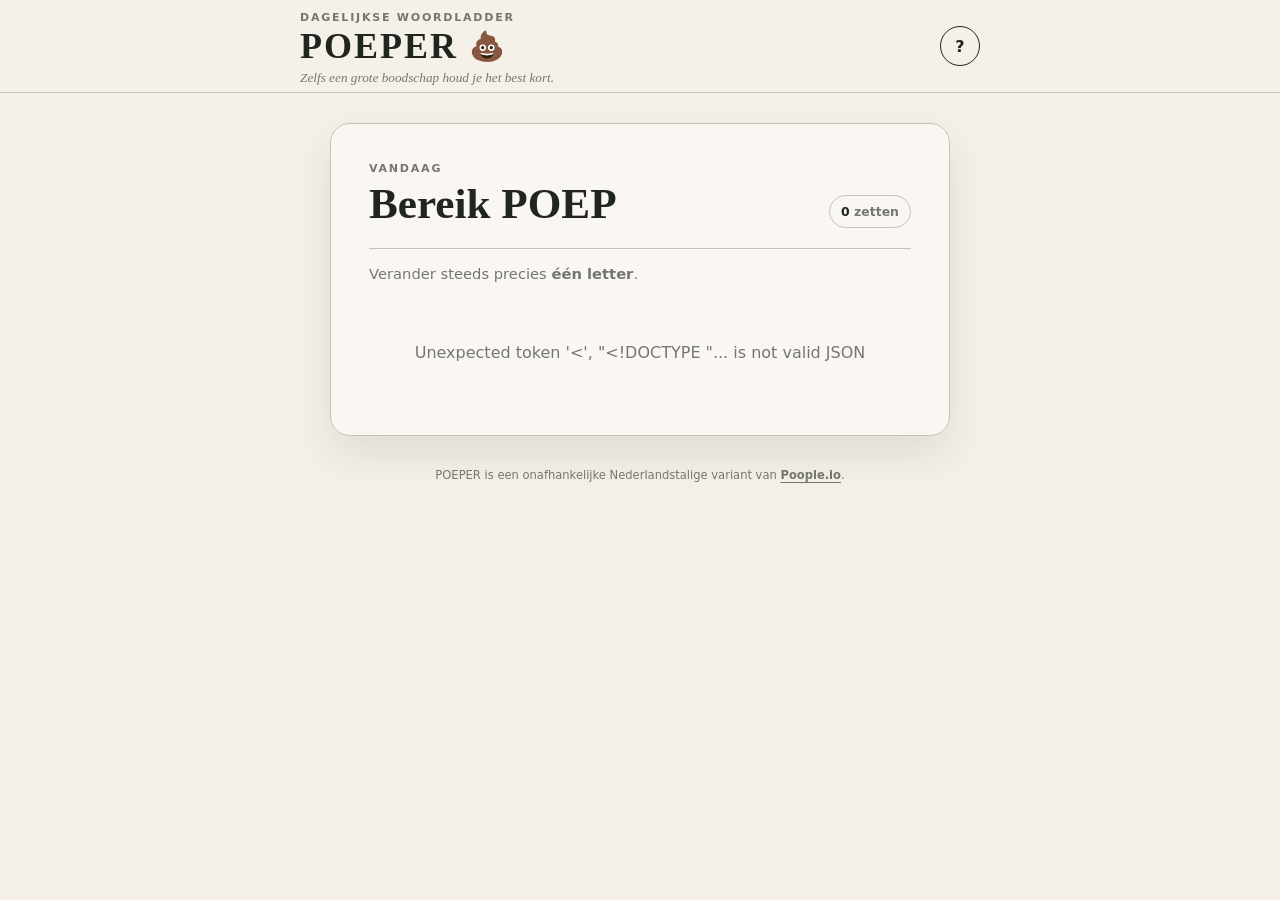
==== static/index.html @ fd043868 "Add production-ready POEPER word ladder game" ====
<!doctype html>
<html lang="nl">
<head>
  <meta charset="utf-8">
  <meta name="viewport" content="width=device-width, initial-scale=1">
  <meta name="theme-color" content="#f5f1e8">
  <title>POEPER 💩 — dagelijkse woordladder</title>
  <link rel="stylesheet" href="/static/styles.css">
  <script src="/static/app.js" defer></script>
</head>
<body>
  <header class="site-header">
    <div class="header-inner">
      <div class="brand-lockup">
        <span class="eyebrow">Dagelijkse woordladder</span>
        <h1>POEPER <span class="title-emoji" role="img" aria-label="poep">💩</span></h1>
        <p class="brand-tagline">Zelfs een grote boodschap houd je het best kort.</p>
      </div>
      <button class="icon-button" id="help-button" type="button" aria-label="Speluitleg">?</button>
    </div>
  </header>

  <main>
    <section class="game-shell" aria-labelledby="puzzle-title">
      <div class="puzzle-heading">
        <div>
          <p class="puzzle-date" id="puzzle-date">Vandaag</p>
          <h2 id="puzzle-title">Bereik <span id="target-label">POEP</span></h2>
        </div>
        <div class="attempt-pill"><span id="attempt-count">0</span> zetten</div>
      </div>

      <div class="rule-line">
        Verander steeds precies <strong>één letter</strong>.
      </div>

      <div class="loading" id="loading" role="status">Puzzel laden…</div>
      <div class="ladder" id="ladder" aria-live="polite"></div>

      <div class="goal" id="goal" hidden>
        <span class="goal-label">DOEL</span>
        <div class="word-row goal-row" id="goal-word"></div>
      </div>

      <form class="entry-form" id="entry-form" hidden>
        <label for="word-input">Volgend woord</label>
        <div class="entry-controls">
          <input
            id="word-input"
            name="word"
            type="text"
            maxlength="4"
            inputmode="text"
            autocomplete="off"
            autocapitalize="characters"
            spellcheck="false"
            aria-describedby="message"
            required
          >
          <button class="submit-button" id="submit-button" type="submit">ENTER</button>
        </div>
        <p class="message" id="message" role="alert"></p>
      </form>

      <div class="keyboard" id="keyboard" aria-label="Schermtoetsenbord" hidden></div>

      <section class="result" id="result" hidden aria-live="polite">
        <p class="result-kicker">Dagdoel gehaald</p>
        <h2 id="result-title"></h2>
        <div class="score-grid">
          <div><strong id="result-attempts">0</strong><span>jouw zetten</span></div>
          <div><strong id="result-minimum">0</strong><span>kortste route</span></div>
        </div>
        <p id="result-copy"></p>
      </section>
    </section>
  </main>

  <footer class="site-footer">
    <p>
      POEPER is een onafhankelijke Nederlandstalige variant van
      <a href="https://poople.io/" target="_blank" rel="noopener noreferrer">Poople.io</a>.
    </p>
  </footer>

  <dialog id="help-dialog">
    <button class="dialog-close" id="help-close" type="button" aria-label="Sluiten">×</button>
    <p class="eyebrow">Zo werkt het</p>
    <h2>Maak een woordtrap</h2>
    <ol>
      <li>Begin bij het woord van vandaag.</li>
      <li>Verander per zet precies één letter.</li>
      <li>Gebruik alleen geldige Nederlandse woorden.</li>
      <li>Bereik POEP in zo weinig mogelijk zetten — zelfs een grote boodschap houd je het best kort.</li>
    </ol>
    <div class="example-row">
      <span>KOEK</span><span aria-hidden="true">→</span><span>POEK</span>
    </div>
  </dialog>
</body>
</html>
---- static/styles.css ----
:root {
  --paper: #f5f1e8;
  --paper-deep: #ebe4d7;
  --ink: #20251f;
  --muted: #74776f;
  --line: #c8c2b6;
  --tile: #ffffff;
  --changed: #d5a62e;
  --success: #4e8b57;
  --danger: #a94636;
  --shadow: 0 18px 45px rgb(38 40 34 / 10%);
}

* {
  box-sizing: border-box;
}

body {
  margin: 0;
  min-height: 100vh;
  color: var(--ink);
  background: var(--paper);
  font-family: Inter, ui-sans-serif, system-ui, -apple-system, BlinkMacSystemFont, "Segoe UI", sans-serif;
}

button,
input {
  font: inherit;
}

button {
  color: inherit;
}

.site-header {
  border-bottom: 1px solid var(--line);
}

.header-inner {
  width: min(100% - 32px, 680px);
  min-height: 92px;
  margin: 0 auto;
  display: flex;
  align-items: center;
  justify-content: space-between;
}

.brand-lockup h1,
.puzzle-heading h2,
.result h2,
dialog h2 {
  margin: 0;
  font-family: Georgia, "Times New Roman", serif;
}

.brand-lockup h1 {
  font-size: clamp(1.6rem, 6vw, 2.25rem);
  letter-spacing: .055em;
}

.title-emoji {
  display: inline-block;
  font-family: sans-serif;
  font-size: .8em;
  letter-spacing: 0;
  vertical-align: .08em;
}

.brand-tagline {
  margin: 3px 0 0;
  color: var(--muted);
  font-family: Georgia, "Times New Roman", serif;
  font-size: .83rem;
  font-style: italic;
}

.eyebrow,
.puzzle-date,
.goal-label,
.result-kicker {
  margin: 0 0 4px;
  color: var(--muted);
  font-size: .69rem;
  font-weight: 800;
  letter-spacing: .16em;
  text-transform: uppercase;
}

.icon-button,
.dialog-close {
  width: 40px;
  height: 40px;
  padding: 0;
  border: 1px solid var(--ink);
  border-radius: 50%;
  background: transparent;
  cursor: pointer;
  font-weight: 800;
}

main {
  width: min(100% - 24px, 620px);
  margin: 30px auto 32px;
}

.site-footer {
  width: min(100% - 32px, 620px);
  margin: 0 auto 36px;
  color: var(--muted);
  font-size: .72rem;
  text-align: center;
}

.site-footer p {
  margin: 0;
}

.site-footer a {
  color: inherit;
  font-weight: 750;
  text-underline-offset: 3px;
}

.game-shell {
  padding: clamp(20px, 5vw, 38px);
  border: 1px solid var(--line);
  border-radius: 20px;
  background: rgb(255 255 255 / 42%);
  box-shadow: var(--shadow);
}

.puzzle-heading {
  display: flex;
  align-items: flex-end;
  justify-content: space-between;
  gap: 18px;
}

.puzzle-heading h2 {
  font-size: clamp(1.75rem, 7vw, 2.7rem);
}

.attempt-pill {
  flex: 0 0 auto;
  padding: 8px 11px;
  border: 1px solid var(--line);
  border-radius: 999px;
  color: var(--muted);
  font-size: .78rem;
  font-weight: 750;
}

.attempt-pill span {
  color: var(--ink);
}

.rule-line {
  margin: 20px 0 26px;
  padding-top: 16px;
  border-top: 1px solid var(--line);
  color: var(--muted);
  font-size: .92rem;
}

.loading {
  padding: 35px 0;
  color: var(--muted);
  text-align: center;
}

.ladder,
.goal {
  display: grid;
  gap: 8px;
}

.ladder-step,
.goal {
  position: relative;
  display: grid;
  grid-template-columns: 48px 1fr;
  align-items: center;
  gap: 10px;
}

.step-label,
.goal-label {
  color: var(--muted);
  font-size: .66rem;
  font-weight: 800;
  letter-spacing: .1em;
  text-align: right;
}

.word-row {
  display: grid;
  grid-template-columns: repeat(4, minmax(42px, 62px));
  justify-content: center;
  gap: 7px;
}

.tile {
  aspect-ratio: 1;
  display: grid;
  place-items: center;
  border: 2px solid var(--line);
  border-radius: 7px;
  background: var(--tile);
  font-size: clamp(1.35rem, 6vw, 1.85rem);
  font-weight: 850;
  line-height: 1;
  text-transform: uppercase;
}

.tile.changed {
  border-color: var(--changed);
  background: var(--changed);
  color: #fff;
}

.tile.correct {
  border-color: var(--success);
  background: var(--success);
  color: #fff;
}

.ladder-step.completed .tile {
  border-color: var(--success);
  background: var(--success);
  color: #fff;
}

.goal {
  margin-top: 12px;
  padding-top: 15px;
  border-top: 1px dashed var(--line);
}

.goal-row .tile {
  border-style: dashed;
  background: transparent;
  color: var(--muted);
}

.entry-form {
  margin-top: 25px;
}

.entry-form label {
  display: block;
  margin-bottom: 7px;
  font-size: .78rem;
  font-weight: 800;
  letter-spacing: .08em;
  text-transform: uppercase;
}

.entry-controls {
  display: grid;
  grid-template-columns: 1fr auto;
  gap: 8px;
}

#word-input {
  min-width: 0;
  height: 52px;
  padding: 0 8px 0 18px;
  border: 2px solid var(--ink);
  border-radius: 8px;
  background: #fff;
  color: var(--ink);
  font-size: 1.25rem;
  font-weight: 850;
  letter-spacing: .55em;
  text-transform: uppercase;
}

#word-input:focus-visible,
button:focus-visible {
  outline: 3px solid rgb(213 166 46 / 35%);
  outline-offset: 2px;
}

.submit-button {
  padding: 0 18px;
  border: 0;
  border-radius: 8px;
  background: var(--ink);
  color: #fff;
  cursor: pointer;
  font-size: .78rem;
  font-weight: 850;
  letter-spacing: .08em;
}

.submit-button:disabled {
  cursor: wait;
  opacity: .55;
}

.message {
  min-height: 20px;
  margin: 7px 0 0;
  color: var(--danger);
  font-size: .82rem;
  font-weight: 700;
}

.entry-form.shake {
  animation: shake 220ms ease-in-out;
}

.keyboard {
  display: grid;
  gap: 6px;
  margin-top: 14px;
}

.key-row {
  display: flex;
  justify-content: center;
  gap: 5px;
}

.key {
  min-width: 0;
  height: 43px;
  flex: 1 1 0;
  padding: 0 3px;
  border: 0;
  border-radius: 5px;
  background: #d8d4ca;
  cursor: pointer;
  font-size: .77rem;
  font-weight: 850;
}

.key.wide {
  flex: 1.55 1 0;
  font-size: .65rem;
}

.result {
  margin-top: 25px;
  padding: 24px;
  border: 2px solid var(--success);
  border-radius: 12px;
  background: #edf4ec;
  text-align: center;
}

.result h2 {
  font-size: 2rem;
}

.result-kicker {
  color: var(--success);
}

.score-grid {
  display: grid;
  grid-template-columns: 1fr 1fr;
  margin: 20px 0 14px;
  border-block: 1px solid #b7ccb7;
}

.score-grid div {
  padding: 14px 8px;
}

.score-grid div + div {
  border-left: 1px solid #b7ccb7;
}

.score-grid strong,
.score-grid span {
  display: block;
}

.score-grid strong {
  font-family: Georgia, "Times New Roman", serif;
  font-size: 2rem;
}

.score-grid span,
#result-copy {
  color: var(--muted);
  font-size: .78rem;
}

dialog {
  width: min(100% - 32px, 480px);
  padding: 32px;
  border: 1px solid var(--line);
  border-radius: 18px;
  color: var(--ink);
  background: var(--paper);
  box-shadow: var(--shadow);
}

dialog::backdrop {
  background: rgb(24 27 23 / 58%);
}

.dialog-close {
  position: absolute;
  top: 15px;
  right: 15px;
  font-size: 1.35rem;
}

dialog ol {
  padding-left: 22px;
  color: var(--muted);
  line-height: 1.65;
}

.example-row {
  display: flex;
  align-items: center;
  justify-content: center;
  gap: 14px;
  padding: 16px;
  border: 1px solid var(--line);
  border-radius: 8px;
  font-weight: 850;
  letter-spacing: .18em;
}

[hidden] {
  display: none !important;
}

.poop-explosion {
  position: fixed;
  inset: 0;
  z-index: 1000;
  width: 100%;
  height: 100%;
  pointer-events: none;
}

@keyframes shake {
  25% { transform: translateX(-5px); }
  75% { transform: translateX(5px); }
}

@media (max-width: 480px) {
  main {
    width: 100%;
    margin-top: 0;
  }

  .game-shell {
    min-height: calc(100vh - 82px);
    border: 0;
    border-radius: 0;
    box-shadow: none;
  }

  .header-inner {
    min-height: 82px;
  }

  .word-row {
    grid-template-columns: repeat(4, minmax(40px, 56px));
  }

  .ladder-step,
  .goal {
    grid-template-columns: 38px 1fr;
  }

  .key {
    height: 46px;
  }
}

@media (prefers-reduced-motion: reduce) {
  *, *::before, *::after {
    scroll-behavior: auto !important;
    animation-duration: .01ms !important;
  }
}
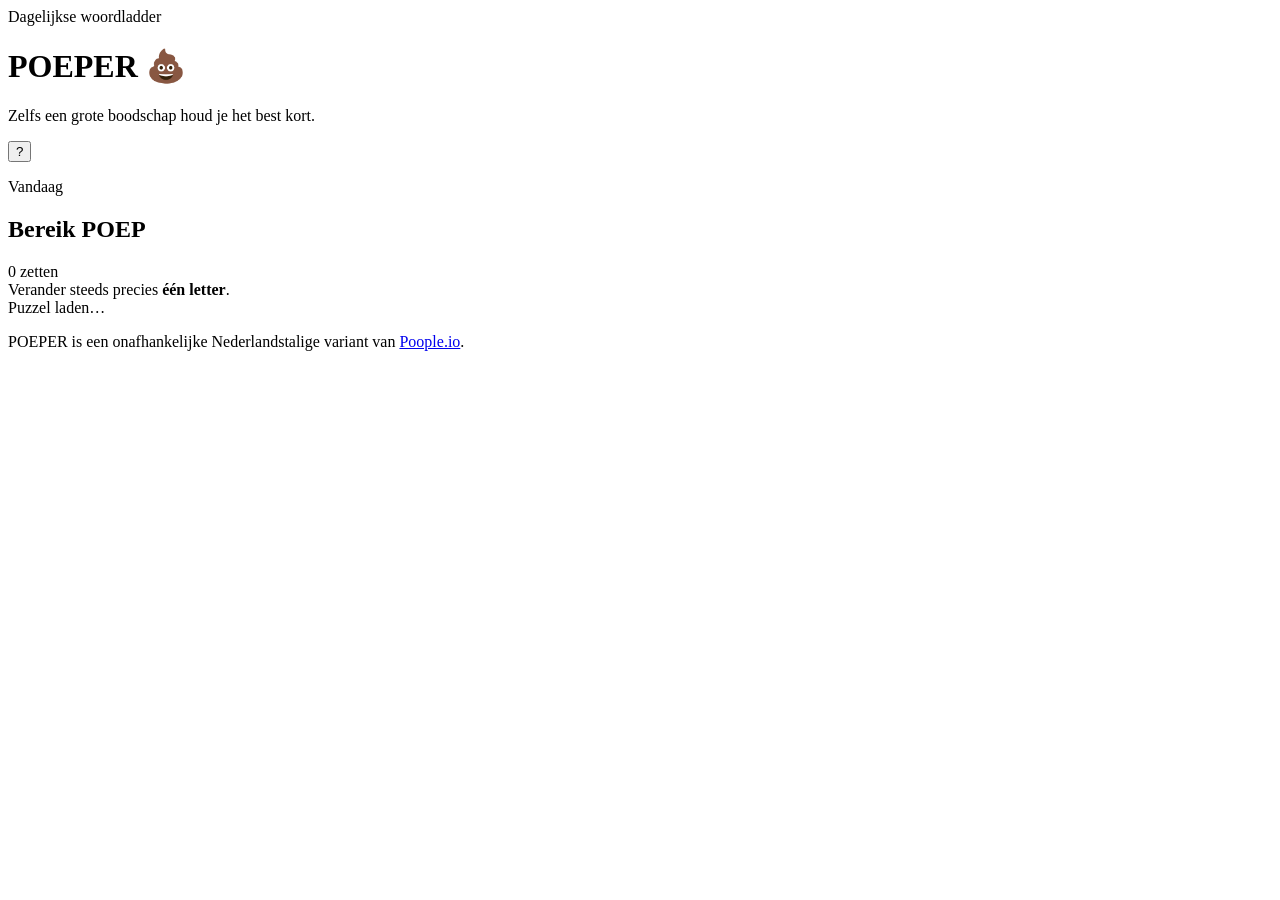
==== commit 9f6f4247: "feat: add admin verification rotation" ====
--- a/static/index.html
+++ b/static/index.html
@@ -4,9 +4,10 @@
   <meta charset="utf-8">
   <meta name="viewport" content="width=device-width, initial-scale=1">
   <meta name="theme-color" content="#f5f1e8">
+  <link rel="icon" href="data:,">
   <title>POEPER 💩 — dagelijkse woordladder</title>
-  <link rel="stylesheet" href="/static/styles.css">
-  <script src="/static/app.js" defer></script>
+  <link rel="stylesheet" href="static/styles.css">
+  <script src="static/app.js" defer></script>
 </head>
 <body>
   <header class="site-header">
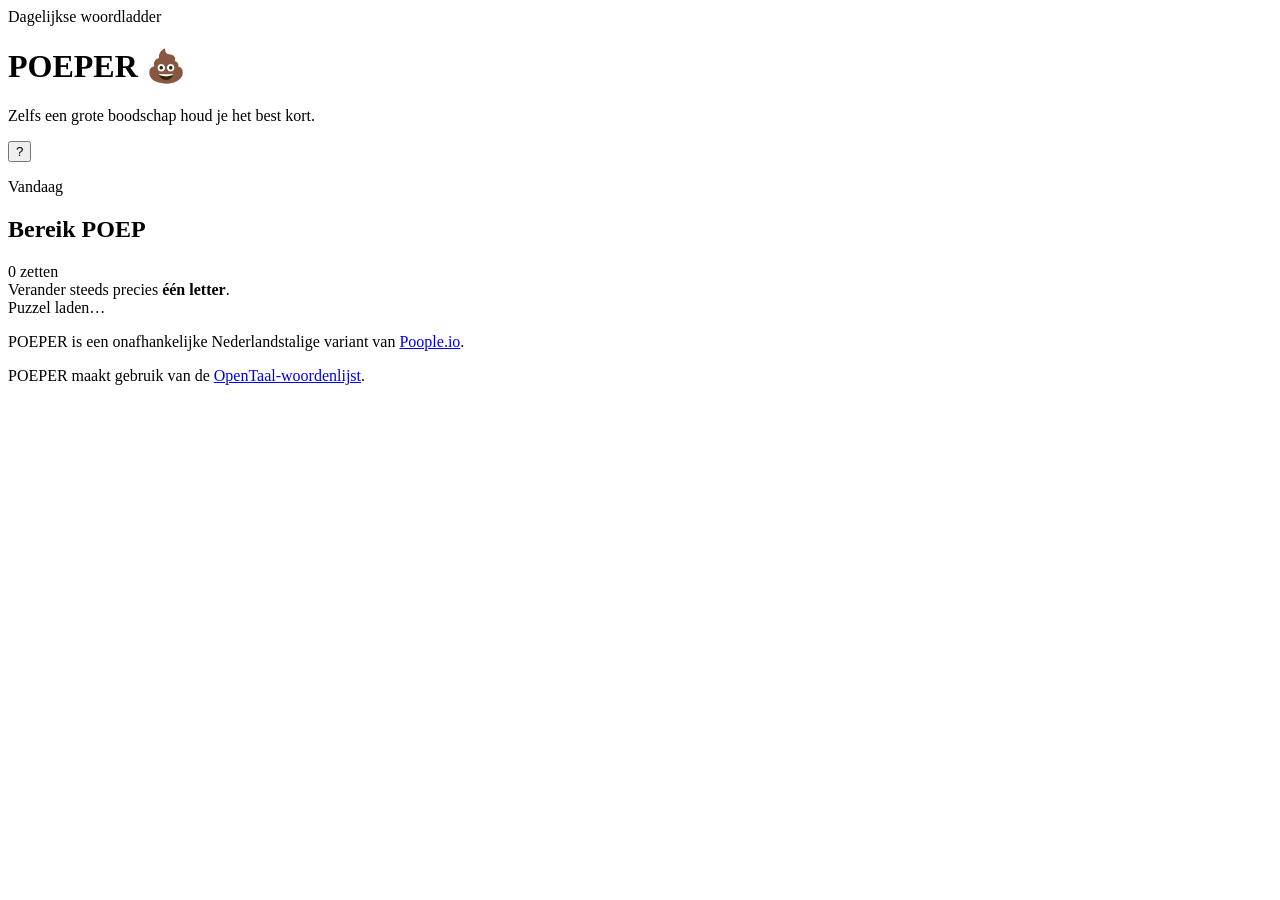
==== commit 8d349841: "Use OpenTaal word list submodule" ====
--- a/static/index.html
+++ b/static/index.html
@@ -73,6 +73,14 @@
           <div><strong id="result-minimum">0</strong><span>kortste route</span></div>
         </div>
         <p id="result-copy"></p>
+        <div class="result-actions">
+          <button class="share-button" id="share-button" type="button">Resultaat delen</button>
+          <button class="statistics-button" id="statistics-button" type="button">Statistieken</button>
+        </div>
+        <p class="next-word-countdown">
+          <span>Nieuw woord over</span>
+          <strong id="countdown-timer" role="timer">--:--:--</strong>
+        </p>
       </section>
     </section>
   </main>
@@ -81,6 +89,10 @@
     <p>
       POEPER is een onafhankelijke Nederlandstalige variant van
       <a href="https://poople.io/" target="_blank" rel="noopener noreferrer">Poople.io</a>.
+    </p>
+    <p>
+      POEPER maakt gebruik van de
+      <a href="https://github.com/OpenTaal/opentaal-wordlist" target="_blank" rel="noopener noreferrer">OpenTaal-woordenlijst</a>.
     </p>
   </footer>
 
@@ -98,5 +110,27 @@
       <span>KOEK</span><span aria-hidden="true">→</span><span>POEK</span>
     </div>
   </dialog>
+
+  <dialog id="share-dialog" aria-labelledby="share-title">
+    <button class="dialog-close" id="share-close" type="button" aria-label="Sluiten">×</button>
+    <p class="eyebrow">Deel je resultaat</p>
+    <h2 id="share-title">Jouw woordtrap</h2>
+    <pre class="share-preview" id="share-preview"></pre>
+    <button class="share-copy-button" id="share-copy-button" type="button">Kopieer overzicht</button>
+    <p class="copy-status" id="copy-status" role="status" aria-live="polite"></p>
+  </dialog>
+
+  <dialog id="statistics-dialog" aria-labelledby="statistics-title">
+    <button class="dialog-close" id="statistics-close" type="button" aria-label="Sluiten">×</button>
+    <p class="eyebrow">Jouw resultaten</p>
+    <h2 id="statistics-title">Statistieken</h2>
+    <div class="statistics-summary">
+      <div><strong id="statistics-played">0</strong><span>gespeeld</span></div>
+      <div><strong id="statistics-average">0</strong><span>gemiddeld</span></div>
+      <div><strong id="statistics-above-par">0</strong><span>gem. boven par</span></div>
+    </div>
+    <h3 class="histogram-title">Verdeling van zetten</h3>
+    <div class="histogram" id="statistics-histogram"></div>
+  </dialog>
 </body>
 </html>
